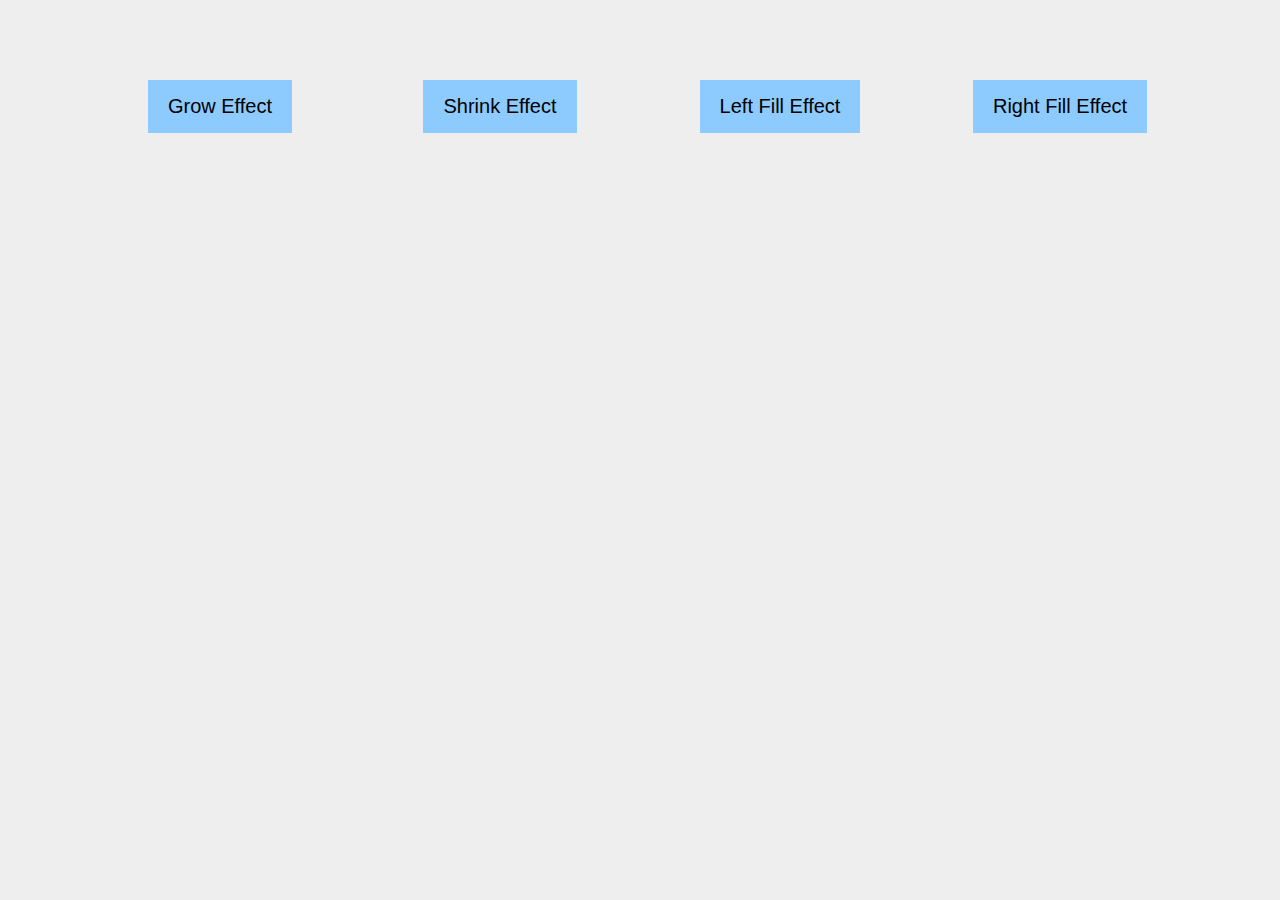
==== button_effect/button_effect.html @ 5e466d38 "button effect part 1" ====
<!DOCTYPE html>
<html lang="en">
  <head>
    <meta charset="UTF-8" />
    <meta name="viewport" content="width=device-width, initial-scale=1.0" />
    <title>mahdi|| Button Effect</title>
    <link rel="stylesheet" href="./style.css" />
  </head>

  <body>
    <div class="wrapper">
      <button class="grow">
        <span>Grow Effect</span>
      </button>

      <button class="shrink">
        <span>Shrink Effect</span>
      </button>

      <button class="left">
        <span>Left Fill Effect</span>
      </button>

      <button class="right">
        <span>Right Fill Effect</span>
      </button>
    </div>
  </body>
</html>
---- button_effect/style.css ----
* {
  margin: 0px;
  padding: 0px;
  box-sizing: border-box;
}

body {
  background-color: #eee;
  font-family: sans-serif;
}

.wrapper {
  display: grid;
  grid-template-columns: repeat(4, 1fr);
  gap: 5rem 0;
  justify-content: center;
  justify-items: center;
  margin: 5rem;
}
button {
  position: relative;
  border: 0;
  color: black;
  background-color: #8dcbff;
  font-size: 20px;
  padding: 15px 20px;
  cursor: pointer;
  transition: all 0.3s ease-in-out;
}

/**************************************/
.grow:hover {
  transform: scale(1.2);
}

/**************************************/
.shrink:hover {
  transform: scale(0.8);
}

/**************************************/
.left{
  overflow: hidden;
}
.left::before {
  content: "";
  position: absolute;
  background-color: #157891;
  width: 100%;
  height: 100%;
  top: 0;
  left: -100%;
  transition: left 0.3s ease-in-out;

}
.left:hover::before {
  left: 0;
}
.left span {
  position: relative;
  z-index: 2;
  transition: color 0.3s ease-in-out;
}
.left:hover span {
  color: white;
}

/**************************************/
.right{
  overflow: hidden;
}
.right::before {
  content: "";
  position: absolute;
  background-color: #157891;
  width: 100%;
  height: 100%;
  top: 0;
  right: -100%;
  transition: right 0.3s ease-in-out;

}
.right:hover::before {
  right: 0;
}
.right span {
  position: relative;
  z-index: 2;
  transition: color 0.3s ease-in-out;
}
.right:hover span {
  color: white;
}
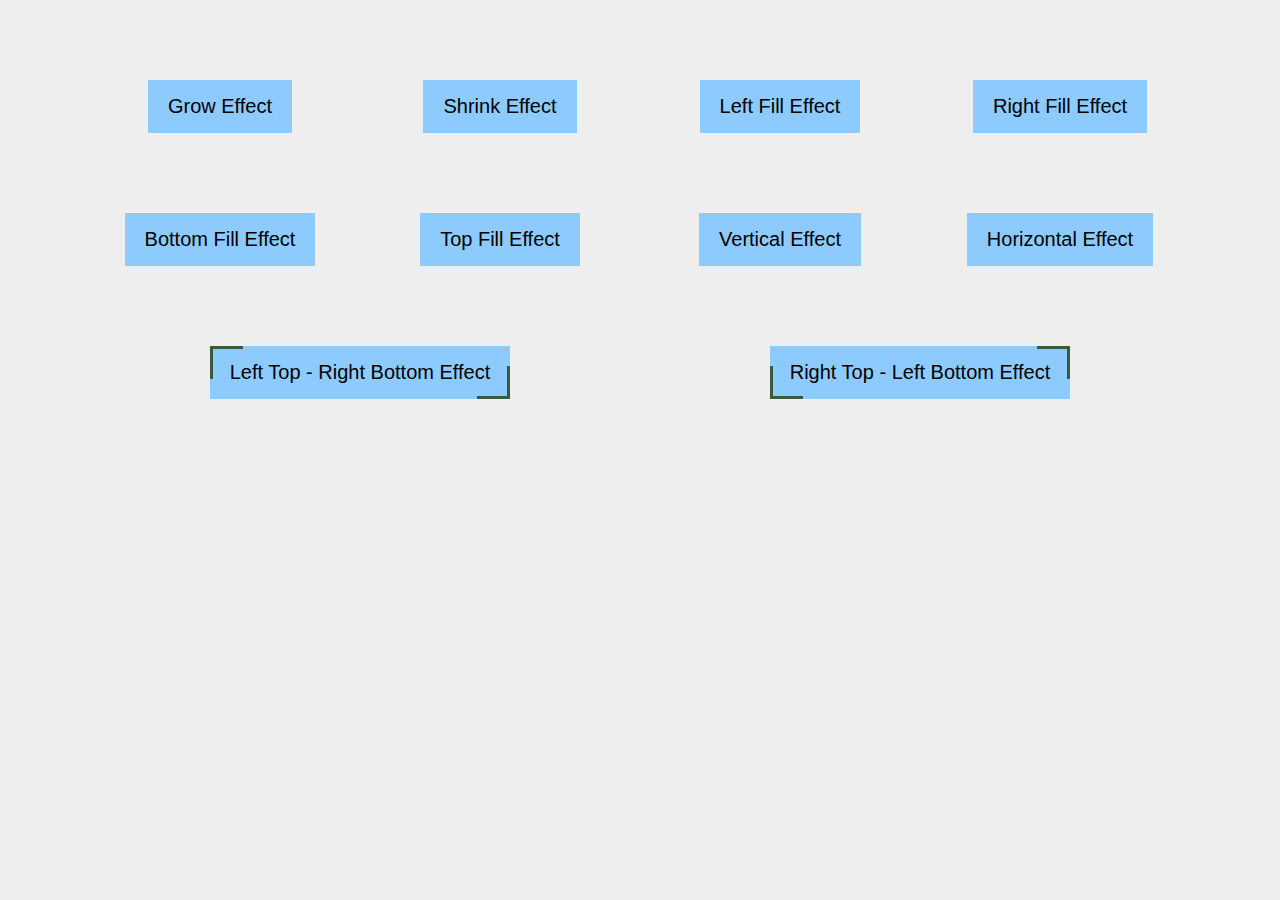
==== commit 62f6f938: "button effect part 2 and 3" ====
--- a/button_effect/button_effect.html
+++ b/button_effect/button_effect.html
@@ -24,6 +24,31 @@
       <button class="right">
         <span>Right Fill Effect</span>
       </button>
+
+      <button class="bottom">
+        <span>Bottom Fill Effect</span>
+      </button>
+
+      <button class="top">
+        <span>Top Fill Effect</span>
+      </button>
+
+      <button class="vertical">
+        <span>Vertical  Effect</span>
+      </button>
+
+      <button class="horizontal">
+        <span>Horizontal  Effect</span>
+      </button>
+      
+      <button class="ltrb">
+        <span>Left Top - Right Bottom  Effect</span>
+      </button>
+
+      <button class="rtlb">
+        <span>Right Top - Left Bottom  Effect</span>
+      </button>
+
     </div>
   </body>
 </html>
--- a/button_effect/style.css
+++ b/button_effect/style.css
@@ -39,7 +39,7 @@
 }
 
 /**************************************/
-.left{
+.left {
   overflow: hidden;
 }
 .left::before {
@@ -51,7 +51,6 @@
   top: 0;
   left: -100%;
   transition: left 0.3s ease-in-out;
-
 }
 .left:hover::before {
   left: 0;
@@ -66,7 +65,7 @@
 }
 
 /**************************************/
-.right{
+.right {
   overflow: hidden;
 }
 .right::before {
@@ -78,7 +77,6 @@
   top: 0;
   right: -100%;
   transition: right 0.3s ease-in-out;
-
 }
 .right:hover::before {
   right: 0;
@@ -91,3 +89,197 @@
 .right:hover span {
   color: white;
 }
+
+/**************************************/
+.bottom {
+  overflow: hidden;
+}
+.bottom::before {
+  content: "";
+  position: absolute;
+  background-color: #fb8500;
+  width: 100%;
+  height: 100%;
+  right: 0;
+  bottom: -100%;
+  transition: bottom 0.3s ease-in-out;
+}
+.bottom:hover::before {
+  bottom: 0;
+}
+.bottom span {
+  position: relative;
+  z-index: 2;
+  transition: color 0.3s ease-in-out;
+}
+.bottom:hover span {
+  color: white;
+}
+
+/**************************************/
+.top {
+  overflow: hidden;
+}
+.top::before {
+  content: "";
+  position: absolute;
+  background-color: #fb8500;
+  width: 100%;
+  height: 100%;
+  right: 0;
+  top: -100%;
+  transition: top 0.3s ease-in-out;
+}
+.top:hover::before {
+  top: 0;
+}
+.top span {
+  position: relative;
+  z-index: 2;
+  transition: color 0.3s ease-in-out;
+}
+.top:hover span {
+  color: white;
+}
+
+/**************************************/
+.vertical {
+  overflow: hidden;
+}
+.vertical::before {
+  content: "";
+  position: absolute;
+  background-color: #fb8500;
+  width: 51%;
+  height: 100%;
+  right: 0;
+  top: -100%;
+  transition: top 0.3s ease-in-out;
+}
+.vertical::after {
+  content: "";
+  position: absolute;
+  background-color: #fb8500;
+  width: 50%;
+  height: 100%;
+  left: 0;
+  top: 100%;
+  transition: top 0.3s ease-in-out;
+}
+.vertical:hover::before,
+.vertical:hover::after {
+  top: 0;
+}
+.vertical span {
+  position: relative;
+  z-index: 2;
+  transition: color 0.3s ease-in-out;
+}
+.vertical:hover span {
+  color: white;
+}
+
+/**************************************/
+.horizontal {
+  overflow: hidden;
+}
+.horizontal::before {
+  content: "";
+  position: absolute;
+  background-color: #fb8500;
+  width: 100%;
+  height: 50%;
+  right: 100%;
+  top: 0;
+  transition: right 0.3s ease-in-out;
+}
+.horizontal::after {
+  content: "";
+  position: absolute;
+  background-color: #fb8500;
+  width: 100%;
+  height: 50%;
+  right: -100%;
+  bottom: 0;
+  transition: right 0.3s ease-in-out;
+}
+.horizontal:hover::before,
+.horizontal:hover::after {
+  right: 0;
+}
+.horizontal span {
+  position: relative;
+  z-index: 2;
+  transition: color 0.3s ease-in-out;
+}
+.horizontal:hover span {
+  color: white;
+}
+
+/**************************************/
+.ltrb{
+  grid-column:1 / 3;
+}
+.ltrb::before {
+  content: "";
+  position: absolute;
+  top: 0;
+  left: 0;
+  border-top: 3px solid #3a5a40;
+  border-left: 3px solid #3a5a40;
+  width: 30px;
+  height: 30px;
+  transition: all 0.3s ease-in-out;
+}
+
+.ltrb::after {
+  content: "";
+  position: absolute;
+  right: 0;
+  bottom: 0;
+  border-bottom: 3px solid #3a5a40;
+  border-right: 3px solid #3a5a40;
+  width: 30px;
+  height: 30px;
+  transition: all 0.3s ease-in-out;
+}
+
+.ltrb:hover::after,
+.ltrb:hover::before {
+  width: calc(100% - 3px);
+  height: calc(100% - 3px);
+}
+
+/**************************************/
+.rtlb{
+  grid-column:3 / 5;
+}
+.rtlb::before {
+  content: "";
+  position: absolute;
+  top: 0;
+  right: 0;
+  border-top: 3px solid #3a5a40;
+  border-right: 3px solid #3a5a40;
+  width: 30px;
+  height: 30px;
+  transition: all 0.3s ease-in-out;
+}
+
+.rtlb::after {
+  content: "";
+  position: absolute;
+  left: 0;
+  bottom: 0;
+  border-bottom: 3px solid #3a5a40;
+  border-left: 3px solid #3a5a40;
+  width: 30px;
+  height: 30px;
+  transition: all 0.3s ease-in-out;
+}
+
+.rtlb:hover::after,
+.rtlb:hover::before {
+  width: calc(100% - 3px);
+  height: calc(100% - 3px);
+}
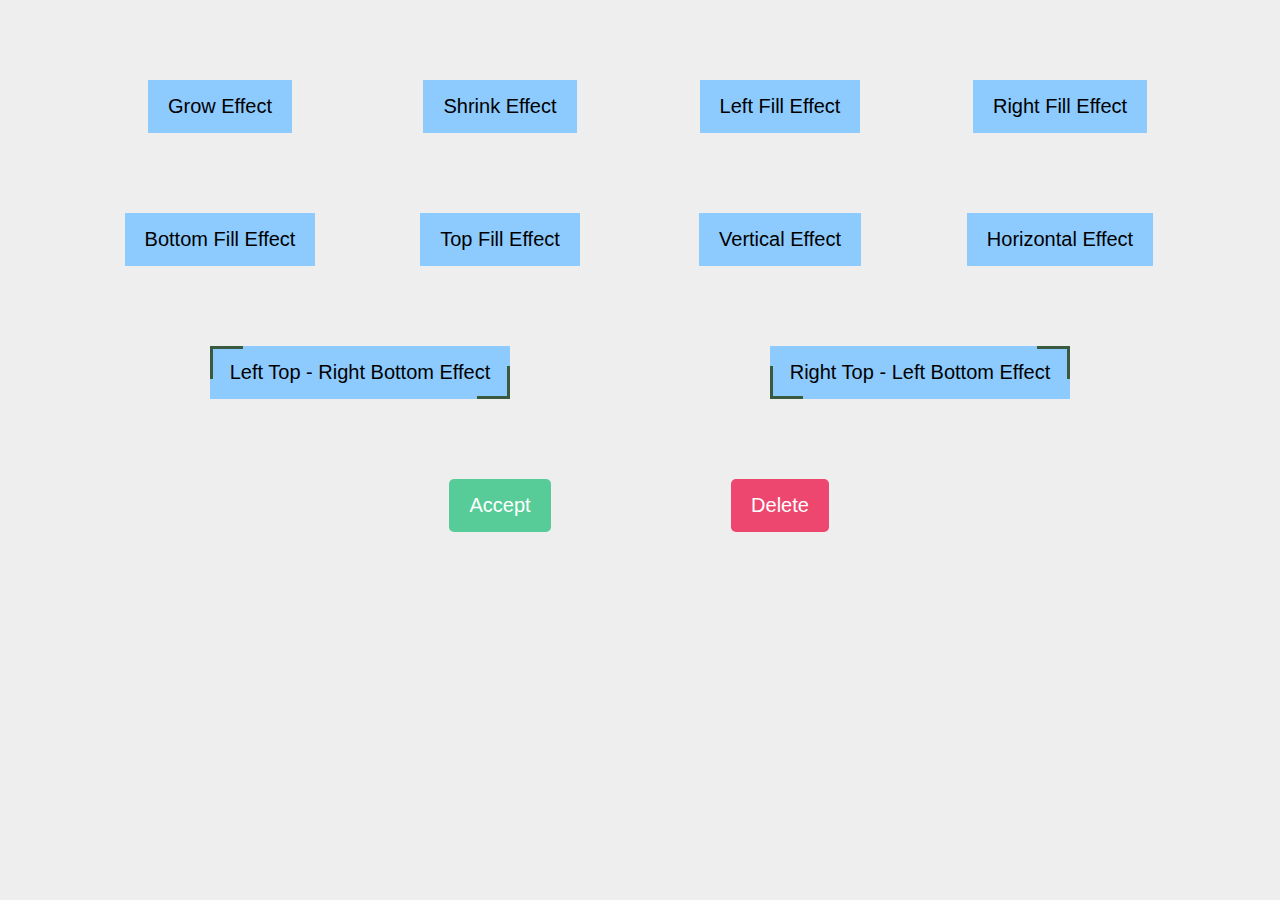
==== commit c6260c5e: "button effect part 4" ====
--- a/button_effect/button_effect.html
+++ b/button_effect/button_effect.html
@@ -4,6 +4,11 @@
     <meta charset="UTF-8" />
     <meta name="viewport" content="width=device-width, initial-scale=1.0" />
     <title>mahdi|| Button Effect</title>
+
+    <link
+      rel="stylesheet"
+      href="https://cdn.jsdelivr.net/npm/bootstrap-icons@1.11.3/font/bootstrap-icons.min.css"
+    />
     <link rel="stylesheet" href="./style.css" />
   </head>
 
@@ -34,20 +39,31 @@
       </button>
 
       <button class="vertical">
-        <span>Vertical  Effect</span>
+        <span>Vertical Effect</span>
       </button>
 
       <button class="horizontal">
-        <span>Horizontal  Effect</span>
+        <span>Horizontal Effect</span>
       </button>
-      
+
       <button class="ltrb">
-        <span>Left Top - Right Bottom  Effect</span>
+        <span>Left Top - Right Bottom Effect</span>
       </button>
 
       <button class="rtlb">
-        <span>Right Top - Left Bottom  Effect</span>
+        <span>Right Top - Left Bottom Effect</span>
       </button>
+      
+      <button class="accept">
+        <span class="action">Accept</span>
+        <i class="bi bi-check"></i>
+      </button>
+      
+      <button class="delete">
+        <span class="action">Delete</span>
+        <i class="bi bi-x"></i>
+      </button>
+
 
     </div>
   </body>
--- a/button_effect/style.css
+++ b/button_effect/style.css
@@ -283,3 +283,67 @@
   width: calc(100% - 3px);
   height: calc(100% - 3px);
 }
+
+/**************************************/
+.accept{
+  background-color: #57cc99;
+  color: white;
+  border-radius: 5px;
+  grid-column: 2/3;
+  overflow: hidden;
+}
+
+.bi-check{
+  display: flex;
+  align-items: center;
+  justify-content: center;
+  font-size: 35px;
+  position: absolute;
+  width: 100%;
+  height: 100%;
+  left: 0;
+  bottom: -100%;
+  transition: all 0.3s ease-in-out;
+}
+.accept:hover .bi-check{
+  bottom: 0;
+}
+.accept .action{
+  display: block;
+  transition: all 0.3s ease-in-out;
+}
+.accept:hover .action{
+  transform: translateY(-200%);
+}
+
+/**************************************/
+.delete{
+  background-color: #ed476f;
+  color: white;
+  border-radius: 5px;
+  grid-column: 3/4;
+  overflow: hidden;
+}
+
+.bi-x{
+  display: flex;
+  align-items: center;
+  justify-content: center;
+  font-size: 35px;
+  position: absolute;
+  width: 100%;
+  height: 100%;
+  left: 0;
+  bottom: 100%;
+  transition: all 0.3s ease-in-out;
+}
+.delete:hover .bi-x{
+  bottom: 0;
+}
+.delete .action{
+  display: block;
+  transition: all 0.3s ease-in-out;
+}
+.delete:hover .action{
+  transform: translateY(200%);
+}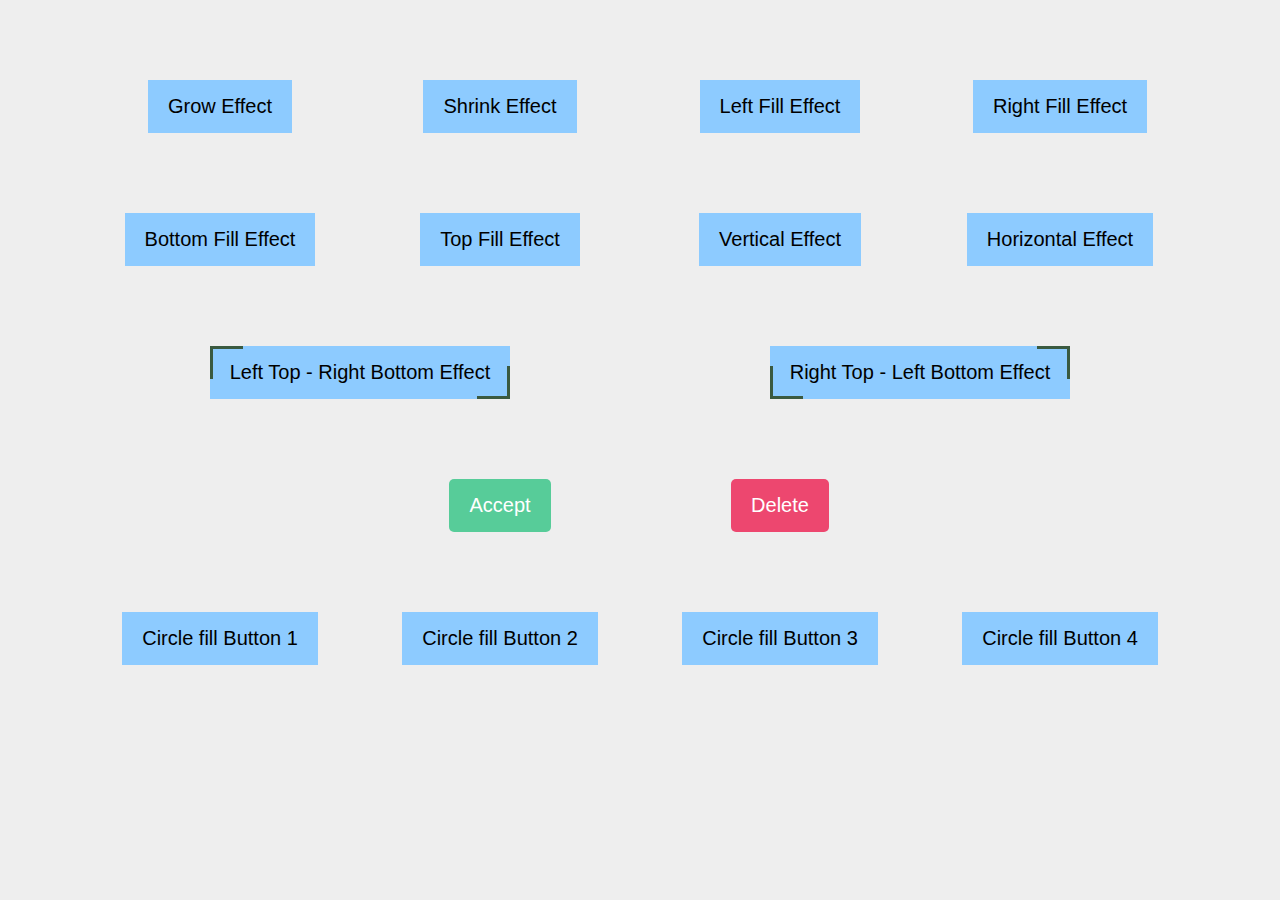
==== commit 4f057970: "button effect part 5" ====
--- a/button_effect/button_effect.html
+++ b/button_effect/button_effect.html
@@ -64,6 +64,22 @@
         <i class="bi bi-x"></i>
       </button>
 
+      <button class="circle-1">
+        <span>Circle fill Button 1</span>
+      </button>
+      
+      <button class="circle-2">
+        <span>Circle fill Button 2</span>
+      </button>
+
+      <button class="circle-3">
+        <span>Circle fill Button 3</span>
+      </button>
+
+      <button class="circle-4">
+        <span>Circle fill Button 4</span>
+      </button>
+
 
     </div>
   </body>
--- a/button_effect/style.css
+++ b/button_effect/style.css
@@ -346,4 +346,120 @@
 }
 .delete:hover .action{
   transform: translateY(200%);
+}
+
+/**************************************/
+.circle-1{
+  grid-column: 1/2 ;
+  overflow: hidden;
+}
+.circle-1::before{
+  content: '';
+  position: absolute;
+  width: 0;
+  height: 0;
+  background-color: #6a4c93;
+  border-radius: 50%;
+  transform: translate(calc(-50% - 20px),calc(-50% - 15px));
+  transition: all .3s ease-in-out;
+}
+.circle-1:hover::before{
+  width: 450px;
+  height: 450px;
+}
+.circle-1 span{
+  position: relative;
+  z-index: 2;
+  transition: color .3s ease-in-out;
+}
+.circle-1:hover span{
+  color: white;
+}
+
+/**************************************/
+.circle-2{
+  overflow: hidden;
+}
+.circle-2::before{
+  content: '';
+  position: absolute;
+  width: 0;
+  height: 0;
+  background-color: #6a4c93;
+  border-radius: 50%;
+  right: 0;
+  bottom: 0;
+  transform: translate(50%,50%);
+  transition: all .3s ease-in-out;
+}
+.circle-2:hover::before{
+  width: 450px;
+  height: 450px;
+}
+.circle-2 span{
+  position: relative;
+  z-index: 2;
+  transition: color .3s ease-in-out;
+}
+.circle-2:hover span{
+  color: white;
+}
+
+
+/**************************************/
+.circle-3{
+  overflow: hidden;
+}
+.circle-3::before{
+  content: '';
+  position: absolute;
+  width: 0;
+  height: 0;
+  background-color: #6a4c93;
+  border-radius: 50%;
+  right: 50%;
+  bottom: 0;
+  transform: translate(50%,50%);
+  transition: all .3s ease-in-out;
+}
+.circle-3:hover::before{
+  width: 450px;
+  height: 450px;
+}
+.circle-3 span{
+  position: relative;
+  z-index: 2;
+  transition: color .3s ease-in-out;
+}
+.circle-3:hover span{
+  color: white;
+}
+
+/**************************************/
+.circle-4{
+  overflow: hidden;
+}
+.circle-4::before{
+  content: '';
+  position: absolute;
+  width: 0;
+  height: 0;
+  background-color: #6a4c93;
+  border-radius: 50%;
+  right: 50%;
+  top: 0;
+  transform: translate(50%,-50%);
+  transition: all .3s ease-in-out;
+}
+.circle-4:hover::before{
+  width: 450px;
+  height: 450px;
+}
+.circle-4 span{
+  position: relative;
+  z-index: 2;
+  transition: color .3s ease-in-out;
+}
+.circle-4:hover span{
+  color: white;
 }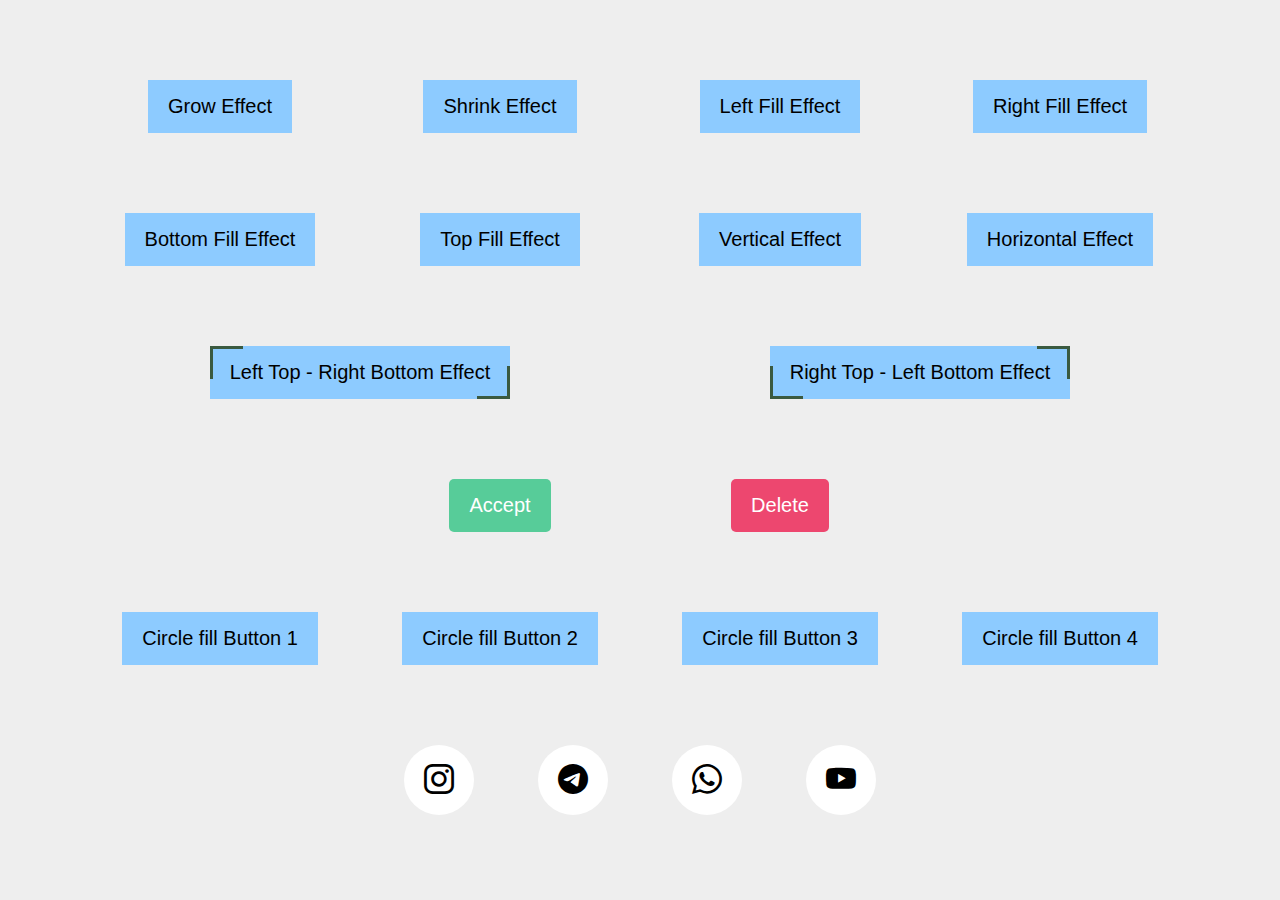
==== commit 85974ab7: "button effect part 6" ====
--- a/button_effect/button_effect.html
+++ b/button_effect/button_effect.html
@@ -53,12 +53,12 @@
       <button class="rtlb">
         <span>Right Top - Left Bottom Effect</span>
       </button>
-      
+
       <button class="accept">
         <span class="action">Accept</span>
         <i class="bi bi-check"></i>
       </button>
-      
+
       <button class="delete">
         <span class="action">Delete</span>
         <i class="bi bi-x"></i>
@@ -67,7 +67,7 @@
       <button class="circle-1">
         <span>Circle fill Button 1</span>
       </button>
-      
+
       <button class="circle-2">
         <span>Circle fill Button 2</span>
       </button>
@@ -80,7 +80,23 @@
         <span>Circle fill Button 4</span>
       </button>
 
+      <div class="social">
+        <button class="btn instagram">
+          <i class="bi bi-instagram"></i>
+        </button>
 
+        <button class="btn telegram">
+          <i class="bi bi-telegram"></i>
+        </button>
+
+        <button class="btn whatsapp">
+          <i class="bi bi-whatsapp"></i>
+        </button>
+
+        <button class="btn youtube">
+          <i class="bi bi-youtube"></i>
+        </button>
+      </div>
     </div>
   </body>
 </html>
--- a/button_effect/style.css
+++ b/button_effect/style.css
@@ -217,8 +217,8 @@
 }
 
 /**************************************/
-.ltrb{
-  grid-column:1 / 3;
+.ltrb {
+  grid-column: 1 / 3;
 }
 .ltrb::before {
   content: "";
@@ -251,8 +251,8 @@
 }
 
 /**************************************/
-.rtlb{
-  grid-column:3 / 5;
+.rtlb {
+  grid-column: 3 / 5;
 }
 .rtlb::before {
   content: "";
@@ -285,7 +285,7 @@
 }
 
 /**************************************/
-.accept{
+.accept {
   background-color: #57cc99;
   color: white;
   border-radius: 5px;
@@ -293,7 +293,7 @@
   overflow: hidden;
 }
 
-.bi-check{
+.accept .bi-check {
   display: flex;
   align-items: center;
   justify-content: center;
@@ -305,19 +305,19 @@
   bottom: -100%;
   transition: all 0.3s ease-in-out;
 }
-.accept:hover .bi-check{
-  bottom: 0;
-}
-.accept .action{
+.accept:hover .bi-check {
+  bottom: 0;
+}
+.accept .action {
   display: block;
   transition: all 0.3s ease-in-out;
 }
-.accept:hover .action{
+.accept:hover .action {
   transform: translateY(-200%);
 }
 
 /**************************************/
-.delete{
+.delete {
   background-color: #ed476f;
   color: white;
   border-radius: 5px;
@@ -325,7 +325,7 @@
   overflow: hidden;
 }
 
-.bi-x{
+.delete .bi-x {
   display: flex;
   align-items: center;
   justify-content: center;
@@ -337,51 +337,51 @@
   bottom: 100%;
   transition: all 0.3s ease-in-out;
 }
-.delete:hover .bi-x{
-  bottom: 0;
-}
-.delete .action{
+.delete:hover .bi-x {
+  bottom: 0;
+}
+.delete .action {
   display: block;
   transition: all 0.3s ease-in-out;
 }
-.delete:hover .action{
+.delete:hover .action {
   transform: translateY(200%);
 }
 
 /**************************************/
-.circle-1{
-  grid-column: 1/2 ;
-  overflow: hidden;
-}
-.circle-1::before{
-  content: '';
+.circle-1 {
+  grid-column: 1/2;
+  overflow: hidden;
+}
+.circle-1::before {
+  content: "";
   position: absolute;
   width: 0;
   height: 0;
   background-color: #6a4c93;
   border-radius: 50%;
-  transform: translate(calc(-50% - 20px),calc(-50% - 15px));
-  transition: all .3s ease-in-out;
-}
-.circle-1:hover::before{
+  transform: translate(calc(-50% - 20px), calc(-50% - 15px));
+  transition: all 0.3s ease-in-out;
+}
+.circle-1:hover::before {
   width: 450px;
   height: 450px;
 }
-.circle-1 span{
-  position: relative;
-  z-index: 2;
-  transition: color .3s ease-in-out;
-}
-.circle-1:hover span{
-  color: white;
-}
-
-/**************************************/
-.circle-2{
-  overflow: hidden;
-}
-.circle-2::before{
-  content: '';
+.circle-1 span {
+  position: relative;
+  z-index: 2;
+  transition: color 0.3s ease-in-out;
+}
+.circle-1:hover span {
+  color: white;
+}
+
+/**************************************/
+.circle-2 {
+  overflow: hidden;
+}
+.circle-2::before {
+  content: "";
   position: absolute;
   width: 0;
   height: 0;
@@ -389,29 +389,28 @@
   border-radius: 50%;
   right: 0;
   bottom: 0;
-  transform: translate(50%,50%);
-  transition: all .3s ease-in-out;
-}
-.circle-2:hover::before{
+  transform: translate(50%, 50%);
+  transition: all 0.3s ease-in-out;
+}
+.circle-2:hover::before {
   width: 450px;
   height: 450px;
 }
-.circle-2 span{
-  position: relative;
-  z-index: 2;
-  transition: color .3s ease-in-out;
-}
-.circle-2:hover span{
-  color: white;
-}
-
-
-/**************************************/
-.circle-3{
-  overflow: hidden;
-}
-.circle-3::before{
-  content: '';
+.circle-2 span {
+  position: relative;
+  z-index: 2;
+  transition: color 0.3s ease-in-out;
+}
+.circle-2:hover span {
+  color: white;
+}
+
+/**************************************/
+.circle-3 {
+  overflow: hidden;
+}
+.circle-3::before {
+  content: "";
   position: absolute;
   width: 0;
   height: 0;
@@ -419,28 +418,28 @@
   border-radius: 50%;
   right: 50%;
   bottom: 0;
-  transform: translate(50%,50%);
-  transition: all .3s ease-in-out;
-}
-.circle-3:hover::before{
+  transform: translate(50%, 50%);
+  transition: all 0.3s ease-in-out;
+}
+.circle-3:hover::before {
   width: 450px;
   height: 450px;
 }
-.circle-3 span{
-  position: relative;
-  z-index: 2;
-  transition: color .3s ease-in-out;
-}
-.circle-3:hover span{
-  color: white;
-}
-
-/**************************************/
-.circle-4{
-  overflow: hidden;
-}
-.circle-4::before{
-  content: '';
+.circle-3 span {
+  position: relative;
+  z-index: 2;
+  transition: color 0.3s ease-in-out;
+}
+.circle-3:hover span {
+  color: white;
+}
+
+/**************************************/
+.circle-4 {
+  overflow: hidden;
+}
+.circle-4::before {
+  content: "";
   position: absolute;
   width: 0;
   height: 0;
@@ -448,18 +447,84 @@
   border-radius: 50%;
   right: 50%;
   top: 0;
-  transform: translate(50%,-50%);
-  transition: all .3s ease-in-out;
-}
-.circle-4:hover::before{
+  transform: translate(50%, -50%);
+  transition: all 0.3s ease-in-out;
+}
+.circle-4:hover::before {
   width: 450px;
   height: 450px;
 }
-.circle-4 span{
-  position: relative;
-  z-index: 2;
-  transition: color .3s ease-in-out;
-}
-.circle-4:hover span{
-  color: white;
-}+.circle-4 span {
+  position: relative;
+  z-index: 2;
+  transition: color 0.3s ease-in-out;
+}
+.circle-4:hover span {
+  color: white;
+}
+
+/* /* ********************************************* */
+.social{
+  grid-column: 2/4;
+  display: flex;
+  gap: 4rem;
+}
+.social button {
+  
+  font-size: 30px;
+  background-color: white;
+  width: 70px;
+  height: 70px;
+  border-radius: 50%;
+  overflow: hidden;
+}
+
+.bi {
+  position: relative;
+  z-index: 2;
+  transition: all 0.3s ease;
+  display: block;
+}
+
+.btn:hover .bi {
+  color: white;
+  transform: rotate(360deg);
+}
+
+.btn::before {
+  content: "";
+  position: absolute;
+  width: 100%;
+  height: 100%;
+  left: 0;
+  top: 100%;
+  transition: top 0.3s ease;
+}
+
+.btn:hover::before {
+  top: 0;
+}
+
+.instagram::before {
+  background: linear-gradient(
+    45deg,
+    #405de6,
+    #5851db,
+    #833ab4,
+    #c13584,
+    #e1306c,
+    #fd1d1d
+  );
+}
+
+.telegram::before {
+  background: #0088cc;
+} 
+
+.whatsapp::before {
+  background: #00e676;
+}
+
+.youtube::before {
+  background: #ff0000;
+}
